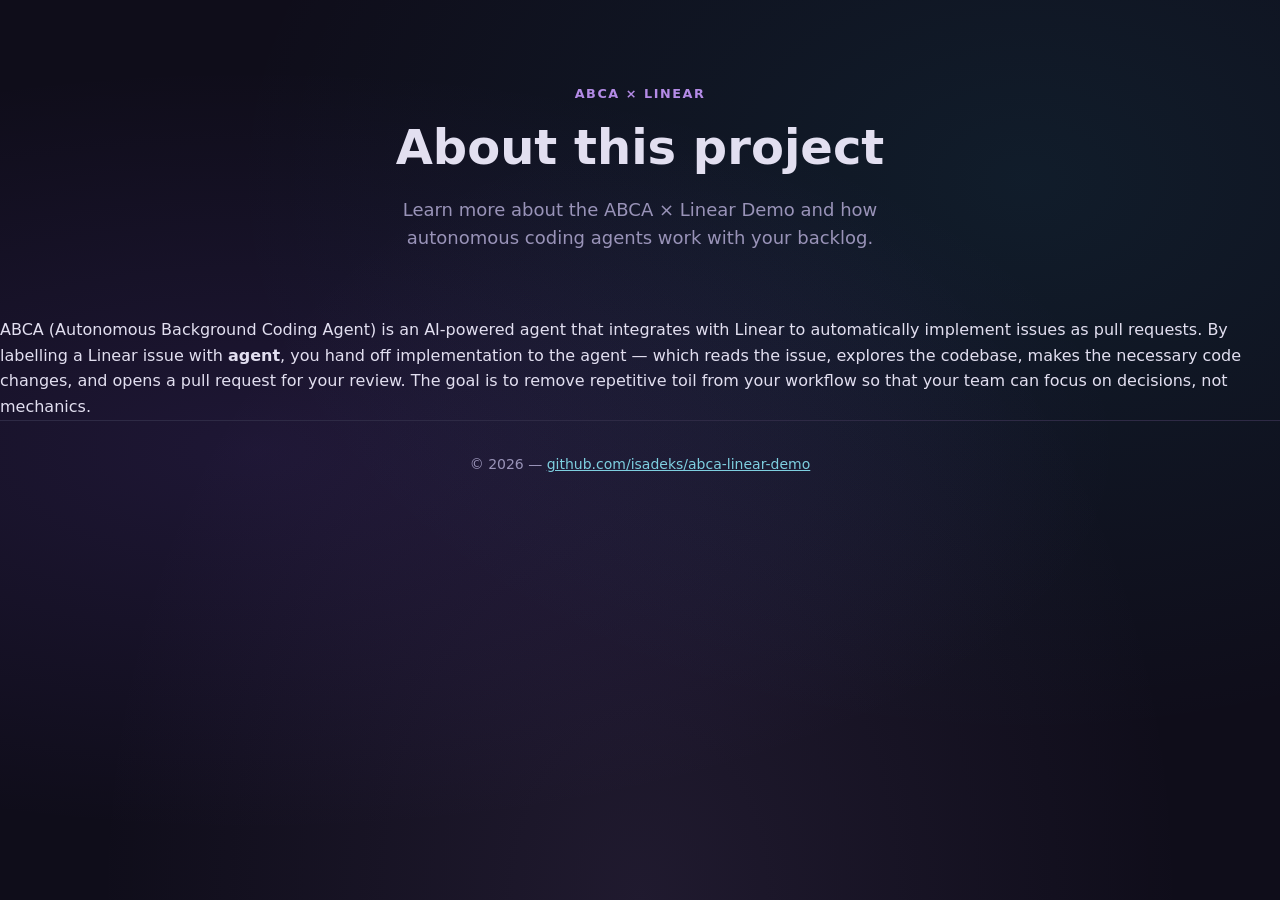
==== about.html @ b19d6ff6 "Add about.html with introductory paragraph" ====
<!DOCTYPE html>
<html lang="en">
<head>
  <meta charset="UTF-8" />
  <meta name="viewport" content="width=device-width, initial-scale=1.0" />
  <title>About — ABCA × Linear Demo</title>
  <meta name="description" content="About the ABCA × Linear Demo project — autonomous code changes driven by your backlog." />
  <link rel="stylesheet" href="style.css" />
</head>
<body>
  <header class="hero">
    <p class="eyebrow">ABCA × Linear</p>
    <h1>About this project</h1>
    <p class="lede">Learn more about the ABCA × Linear Demo and how autonomous coding agents work with your backlog.</p>
  </header>

  <main>
    <section class="about">
      <p>ABCA (Autonomous Background Coding Agent) is an AI-powered agent that integrates with Linear to automatically implement issues as pull requests. By labelling a Linear issue with <strong>agent</strong>, you hand off implementation to the agent — which reads the issue, explores the codebase, makes the necessary code changes, and opens a pull request for your review. The goal is to remove repetitive toil from your workflow so that your team can focus on decisions, not mechanics.</p>
    </section>
  </main>

  <footer>
    <p>© <span id="footer-year"></span> &mdash; <a href="https://github.com/isadeks/abca-linear-demo">github.com/isadeks/abca-linear-demo</a></p>
  </footer>
  <script>document.getElementById("footer-year").textContent = new Date().getFullYear();</script>
</body>
</html>
---- style.css ----
/* Reset & base styles */
*, *::before, *::after {
  box-sizing: border-box;
  margin: 0;
  padding: 0;
}

:root {
  --accent: #b48be6;           /* lavender */
  --accent-glow: #8b5cf6;      /* violet glow */
  --accent-cyan: #22d3ee;      /* cyan */
  --text: #e2dff0;             /* light lavender text */
  --muted: #9993b8;            /* muted lavender */
  --border: #2e2a45;           /* dark border */
  --bg: #0f0d1a;               /* deep dark background */
  --card-bg: #1a1730;          /* dark card */
  --radius: 12px;
  --font: system-ui, -apple-system, BlinkMacSystemFont, "Segoe UI", Roboto,
    Helvetica, Arial, sans-serif;
}

html {
  font-family: var(--font);
  font-size: 16px;
  line-height: 1.6;
  color: var(--text);
  background: var(--bg);
  /* dark mode ambient glow */
  background-image:
    radial-gradient(ellipse at 20% 50%, rgba(139, 92, 246, 0.12) 0%, transparent 60%),
    radial-gradient(ellipse at 80% 20%, rgba(34, 211, 238, 0.08) 0%, transparent 55%),
    radial-gradient(ellipse at 50% 100%, rgba(180, 139, 230, 0.10) 0%, transparent 60%);
  min-height: 100vh;
}

a {
  color: #7ecfe0;
  text-decoration: underline;
}

a:hover {
  opacity: 0.8;
}

/* Hero */
.hero {
  text-align: center;
  padding: 5rem 1.5rem 4rem;
  max-width: 700px;
  margin: 0 auto;
}

.eyebrow {
  display: inline-block;
  font-size: 0.8rem;
  font-weight: 700;
  letter-spacing: 0.12em;
  text-transform: uppercase;
  color: var(--accent);
  margin-bottom: 1rem;
}

.hero h1 {
  font-size: clamp(2rem, 5vw, 3rem);
  font-weight: 800;
  line-height: 1.15;
  color: var(--text);
  margin-bottom: 1.25rem;
}

.lede {
  font-size: 1.125rem;
  color: var(--muted);
  max-width: 560px;
  margin: 0 auto;
}

/* How it works */
.how-it-works {
  max-width: 960px;
  margin: 0 auto;
  padding: 2rem 1.5rem 5rem;
}

.how-it-works h2 {
  font-size: 1.5rem;
  font-weight: 700;
  text-align: center;
  margin-bottom: 2.5rem;
  color: var(--text);
}

.cards {
  display: grid;
  grid-template-columns: repeat(auto-fit, minmax(220px, 1fr));
  gap: 1.5rem;
}

.card {
  background: var(--card-bg);
  border: 1px solid var(--border);
  border-radius: var(--radius);
  padding: 2rem 1.5rem;
  box-shadow: 0 2px 8px rgba(0, 0, 0, 0.4);
}

.card-number {
  display: block;
  font-size: 0.75rem;
  font-weight: 700;
  letter-spacing: 0.1em;
  color: var(--accent);
  margin-bottom: 0.75rem;
}

.card h3 {
  font-size: 1.1rem;
  font-weight: 700;
  margin-bottom: 0.6rem;
  color: var(--text);
}

.card p {
  font-size: 0.95rem;
  color: var(--muted);
  line-height: 1.55;
}

/* Flowchart */
.flow-section {
  margin-top: 3.5rem;
  text-align: center;
}

.flow-title {
  font-size: 1rem;
  font-weight: 700;
  letter-spacing: 0.06em;
  text-transform: uppercase;
  color: var(--muted);
  margin-bottom: 2rem;
}

.flowchart {
  display: inline-flex;
  flex-direction: column;
  align-items: center;
  gap: 0;
}

.flow-node {
  display: flex;
  align-items: center;
  gap: 0.75rem;
  background: var(--card-bg);
  border: 1.5px solid var(--border);
  border-radius: var(--radius);
  padding: 0.875rem 1.75rem;
  font-size: 0.9rem;
  color: var(--text);
  line-height: 1.4;
  min-width: 260px;
  text-align: left;
  box-shadow: 0 2px 6px rgba(0, 0, 0, 0.4);
}

.flow-node--start {
  border-color: var(--accent);
  border-width: 2px;
  box-shadow: 0 0 16px rgba(180, 139, 230, 0.35);
}

.flow-node--end {
  border-color: var(--accent-cyan);
  border-width: 2px;
  background: color-mix(in srgb, var(--accent-cyan) 10%, var(--card-bg));
  box-shadow: 0 0 20px rgba(34, 211, 238, 0.3);
}

.flow-node--decision {
  background: color-mix(in srgb, var(--accent) 12%, var(--card-bg));
  border-style: dashed;
  border-color: var(--accent-glow);
}

.flow-icon {
  font-size: 1.25rem;
  flex-shrink: 0;
}

.flow-arrow {
  font-size: 1.4rem;
  color: var(--accent);
  line-height: 1;
  padding: 0.15rem 0;
  opacity: 0.5;
}

/* Footer */
footer {
  text-align: center;
  padding: 2rem 1.5rem;
  font-size: 0.875rem;
  color: var(--muted);
  border-top: 1px solid var(--border);
}
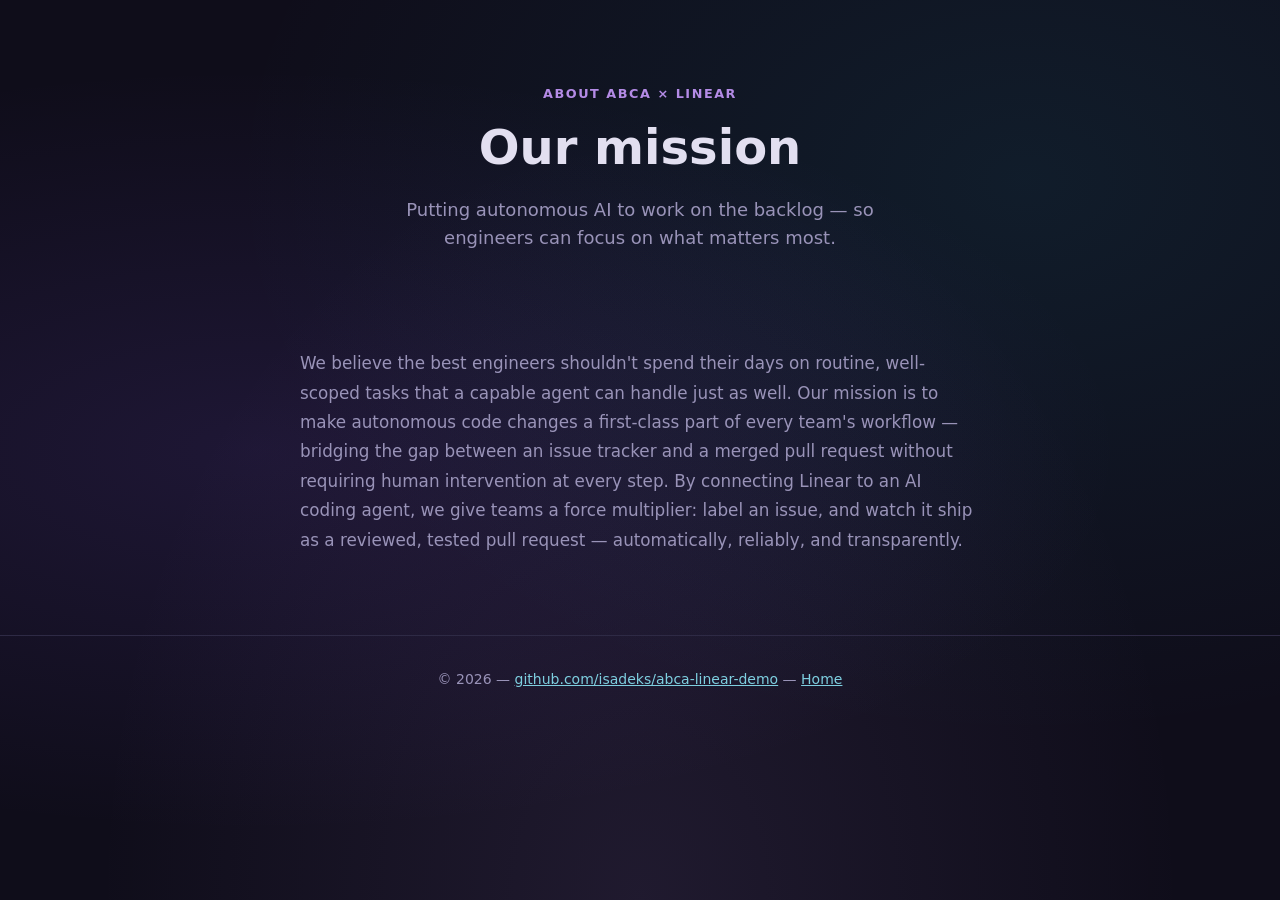
==== commit 348de01f: "feat(about): add about.html with mission paragraph Creates about.html with a mission statement parag" ====
--- a/about.html
+++ b/about.html
@@ -4,25 +4,34 @@
   <meta charset="UTF-8" />
   <meta name="viewport" content="width=device-width, initial-scale=1.0" />
   <title>About — ABCA × Linear Demo</title>
-  <meta name="description" content="About the ABCA × Linear Demo project — autonomous code changes driven by your backlog." />
+  <meta name="description" content="Learn about the mission behind the ABCA × Linear autonomous coding agent integration." />
   <link rel="stylesheet" href="style.css" />
 </head>
 <body>
   <header class="hero">
-    <p class="eyebrow">ABCA × Linear</p>
-    <h1>About this project</h1>
-    <p class="lede">Learn more about the ABCA × Linear Demo and how autonomous coding agents work with your backlog.</p>
+    <p class="eyebrow">About ABCA × Linear</p>
+    <h1>Our mission</h1>
+    <p class="lede">Putting autonomous AI to work on the backlog — so engineers can focus on what matters most.</p>
   </header>
 
   <main>
-    <section class="about">
-      <p>ABCA (Autonomous Background Coding Agent) is an AI-powered agent that integrates with Linear to automatically implement issues as pull requests. By labelling a Linear issue with <strong>agent</strong>, you hand off implementation to the agent — which reads the issue, explores the codebase, makes the necessary code changes, and opens a pull request for your review. The goal is to remove repetitive toil from your workflow so that your team can focus on decisions, not mechanics.</p>
+    <section class="how-it-works">
+      <div class="mission-body">
+        <p>
+          We believe the best engineers shouldn't spend their days on routine, well-scoped tasks that a capable agent can
+          handle just as well. Our mission is to make autonomous code changes a first-class part of every team's
+          workflow — bridging the gap between an issue tracker and a merged pull request without requiring human
+          intervention at every step. By connecting Linear to an AI coding agent, we give teams a force multiplier:
+          label an issue, and watch it ship as a reviewed, tested pull request — automatically, reliably, and
+          transparently.
+        </p>
+      </div>
     </section>
   </main>
 
   <footer>
-    <p>© <span id="footer-year"></span> &mdash; <a href="https://github.com/isadeks/abca-linear-demo">github.com/isadeks/abca-linear-demo</a></p>
+    <p>© <span id="footer-year"></span> &mdash; <a href="https://github.com/isadeks/abca-linear-demo">github.com/isadeks/abca-linear-demo</a> &mdash; <a href="index.html">Home</a></p>
   </footer>
-  <script>document.getElementById("footer-year").textContent = new Date().getFullYear();</script>
+  <script>document.getElementById('footer-year').textContent = new Date().getFullYear();</script>
 </body>
 </html>
--- a/style.css
+++ b/style.css
@@ -1,4 +1,4 @@
-/* Reset & base styles */
+/* Reset & base */
 *, *::before, *::after {
   box-sizing: border-box;
   margin: 0;
@@ -196,6 +196,15 @@
   opacity: 0.5;
 }
 
+/* Mission body */
+.mission-body {
+  max-width: 680px;
+  margin: 0 auto;
+  font-size: 1.05rem;
+  color: var(--muted);
+  line-height: 1.75;
+}
+
 /* Footer */
 footer {
   text-align: center;
